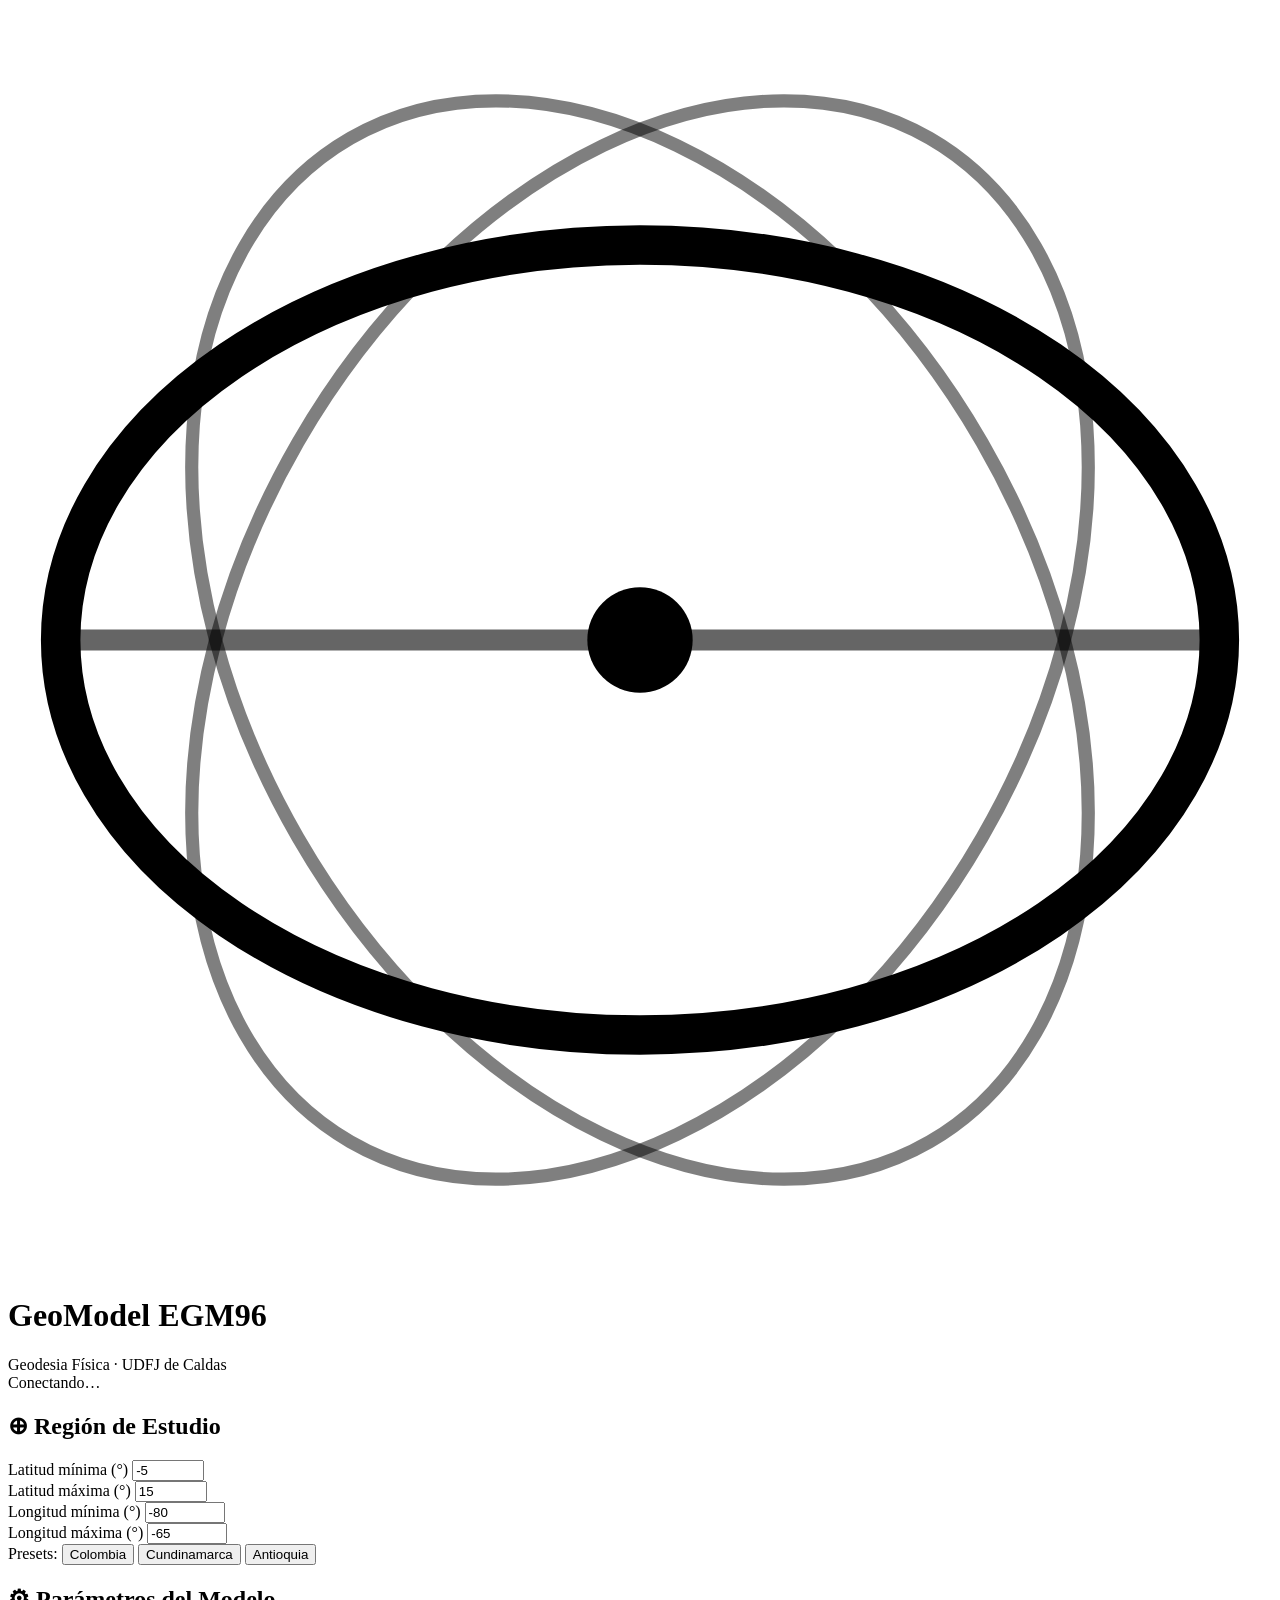
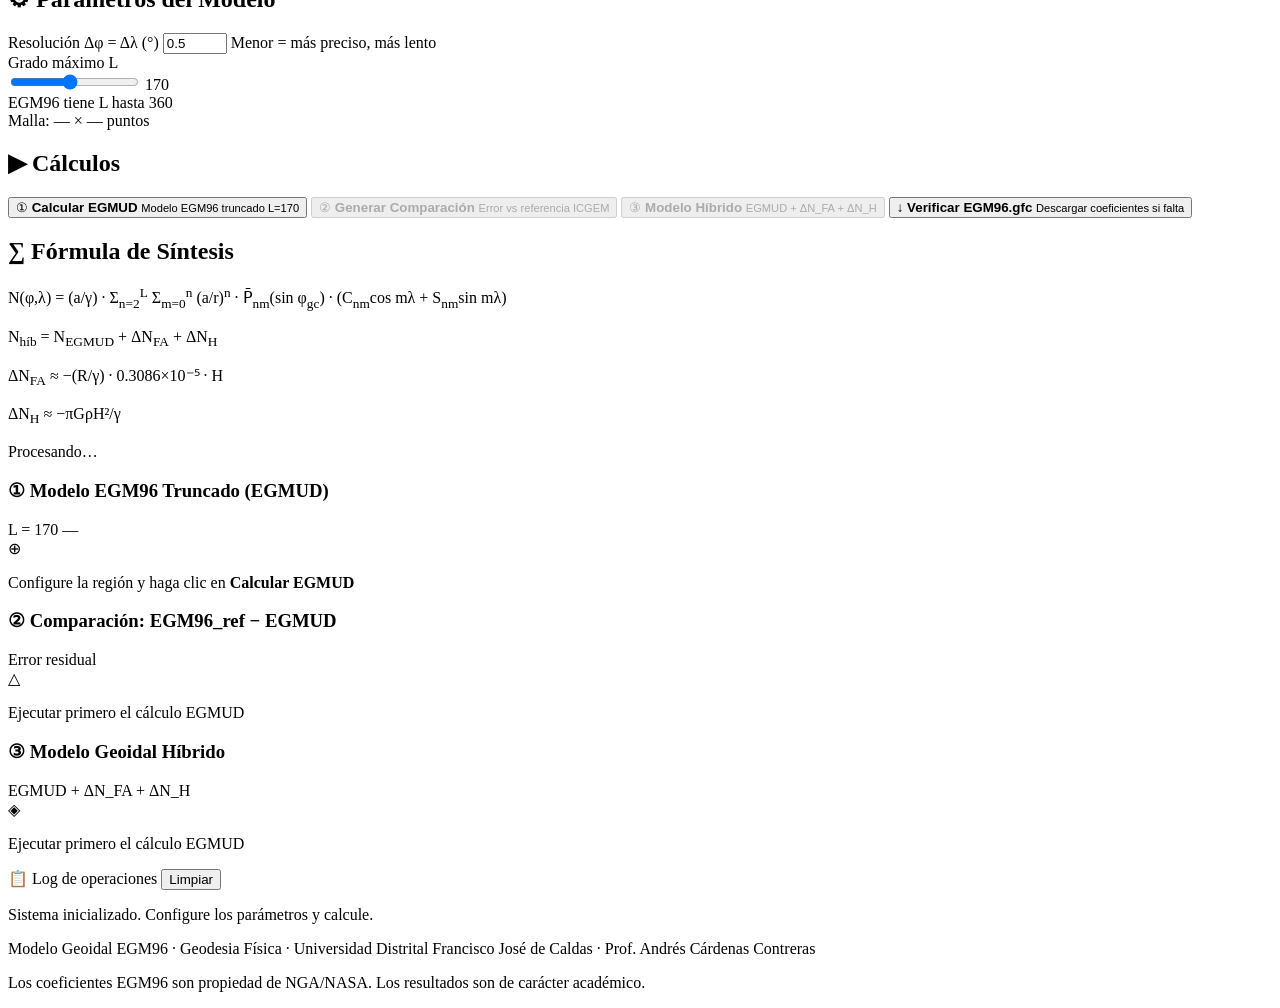
==== geoid_app/templates/index.html @ 3881db26 "primer commit" ====
<!DOCTYPE html>
<html lang="es">
<head>
  <meta charset="UTF-8" />
  <meta name="viewport" content="width=device-width, initial-scale=1.0" />
  <title>Modelo Geoidal EGM96 — Geodesia Física</title>
  <link rel="stylesheet" href="/static/css/styles.css" />
  <link rel="preconnect" href="https://fonts.googleapis.com" />
  <link href="https://fonts.googleapis.com/css2?family=Space+Mono:ital,wght@0,400;0,700;1,400&family=Syne:wght@400;700;800&display=swap" rel="stylesheet" />
</head>
<body>

  <!-- ═══════════════════════════════════════════════════ HEADER ══ -->
  <header class="site-header">
    <div class="header-inner">
      <div class="header-brand">
        <div class="brand-icon">
          <svg viewBox="0 0 48 48" xmlns="http://www.w3.org/2000/svg">
            <ellipse cx="24" cy="24" rx="22" ry="15" fill="none" stroke="currentColor" stroke-width="1.5"/>
            <ellipse cx="24" cy="24" rx="22" ry="15" fill="none" stroke="currentColor" stroke-width="0.5" transform="rotate(60 24 24)" opacity="0.5"/>
            <ellipse cx="24" cy="24" rx="22" ry="15" fill="none" stroke="currentColor" stroke-width="0.5" transform="rotate(120 24 24)" opacity="0.5"/>
            <circle cx="24" cy="24" r="2" fill="currentColor"/>
            <line x1="2" y1="24" x2="46" y2="24" stroke="currentColor" stroke-width="0.8" opacity="0.6"/>
          </svg>
        </div>
        <div class="brand-text">
          <h1>GeoModel EGM96</h1>
          <span class="brand-sub">Geodesia Física · UDFJ de Caldas</span>
        </div>
      </div>
      <div class="header-status">
        <span id="status-dot" class="status-dot"></span>
        <span id="status-text" class="status-text">Conectando…</span>
      </div>
    </div>
  </header>

  <!-- ══════════════════════════════════════════════ MAIN LAYOUT ══ -->
  <main class="app-layout">

    <!-- ─────────────────────────────── SIDEBAR / CONTROLES ──── -->
    <aside class="sidebar">

      <section class="panel" id="panel-region">
        <h2 class="panel-title">
          <span class="panel-icon">⊕</span> Región de Estudio
        </h2>

        <div class="field-group">
          <label>Latitud mínima (°)</label>
          <input type="number" id="lat-min" value="-5" step="0.5" min="-90" max="90" />
        </div>
        <div class="field-group">
          <label>Latitud máxima (°)</label>
          <input type="number" id="lat-max" value="15" step="0.5" min="-90" max="90" />
        </div>
        <div class="field-group">
          <label>Longitud mínima (°)</label>
          <input type="number" id="lon-min" value="-80" step="0.5" min="-180" max="180" />
        </div>
        <div class="field-group">
          <label>Longitud máxima (°)</label>
          <input type="number" id="lon-max" value="-65" step="0.5" min="-180" max="180" />
        </div>

        <div class="preset-row">
          <span class="preset-label">Presets:</span>
          <button class="btn-preset" onclick="setPreset('colombia')">Colombia</button>
          <button class="btn-preset" onclick="setPreset('cundinamarca')">Cundinamarca</button>
          <button class="btn-preset" onclick="setPreset('antioquia')">Antioquia</button>
        </div>
      </section>

      <section class="panel" id="panel-params">
        <h2 class="panel-title">
          <span class="panel-icon">⚙</span> Parámetros del Modelo
        </h2>

        <div class="field-group">
          <label>Resolución Δφ = Δλ (°)</label>
          <input type="number" id="resolucion" value="0.5" step="0.05" min="0.05" max="5.0" />
          <span class="field-hint">Menor = más preciso, más lento</span>
        </div>

        <div class="field-group">
          <label>Grado máximo L</label>
          <div class="range-wrapper">
            <input type="range" id="L-max-range" min="10" max="360" value="170" step="10"
                   oninput="document.getElementById('L-max-val').textContent = this.value;
                            document.getElementById('L-max').value = this.value" />
            <span id="L-max-val" class="range-display">170</span>
          </div>
          <input type="hidden" id="L-max" value="170" />
          <span class="field-hint">EGM96 tiene L hasta 360</span>
        </div>

        <div class="grid-preview" id="grid-preview">
          <span id="preview-text">Malla: — × — puntos</span>
        </div>
      </section>

      <section class="panel" id="panel-actions">
        <h2 class="panel-title">
          <span class="panel-icon">▶</span> Cálculos
        </h2>

        <button class="btn-action btn-primary" id="btn-egmud" onclick="calcularEGMUD()">
          <span class="btn-icon">①</span>
          <span class="btn-text">
            <strong>Calcular EGMUD</strong>
            <small>Modelo EGM96 truncado L=170</small>
          </span>
        </button>

        <button class="btn-action btn-secondary" id="btn-compare" onclick="calcularComparacion()" disabled>
          <span class="btn-icon">②</span>
          <span class="btn-text">
            <strong>Generar Comparación</strong>
            <small>Error vs referencia ICGEM</small>
          </span>
        </button>

        <button class="btn-action btn-accent" id="btn-hybrid" onclick="calcularHibrido()" disabled>
          <span class="btn-icon">③</span>
          <span class="btn-text">
            <strong>Modelo Híbrido</strong>
            <small>EGMUD + ΔN_FA + ΔN_H</small>
          </span>
        </button>

        <button class="btn-action btn-neutral" id="btn-download" onclick="descargarCoeficientes()">
          <span class="btn-icon">↓</span>
          <span class="btn-text">
            <strong>Verificar EGM96.gfc</strong>
            <small>Descargar coeficientes si falta</small>
          </span>
        </button>
      </section>

      <!-- ── Nota matemática ── -->
      <section class="panel panel-formula">
        <h2 class="panel-title"><span class="panel-icon">∑</span> Fórmula de Síntesis</h2>
        <div class="formula-block">
          <p class="formula-main">N(φ,λ) = (a/γ) · Σ<sub>n=2</sub><sup>L</sup> Σ<sub>m=0</sub><sup>n</sup> (a/r)<sup>n</sup> · P̄<sub>nm</sub>(sin φ<sub>gc</sub>) · (C<sub>nm</sub>cos mλ + S<sub>nm</sub>sin mλ)</p>
        </div>
        <div class="formula-block">
          <p class="formula-hybrid">N<sub>híb</sub> = N<sub>EGMUD</sub> + ΔN<sub>FA</sub> + ΔN<sub>H</sub></p>
          <p class="formula-sub">ΔN<sub>FA</sub> ≈ −(R/γ) · 0.3086×10⁻⁵ · H</p>
          <p class="formula-sub">ΔN<sub>H</sub> ≈ −πGρH²/γ</p>
        </div>
      </section>

    </aside>

    <!-- ─────────────────────────────── MAIN PANEL ──── -->
    <div class="results-panel">

      <!-- Progress bar -->
      <div id="progress-bar" class="progress-bar hidden">
        <div class="progress-fill" id="progress-fill"></div>
        <span id="progress-label" class="progress-label">Procesando…</span>
      </div>

      <!-- ── EGMUD MAP ── -->
      <div class="map-card" id="card-egmud">
        <div class="map-header">
          <h3>① Modelo EGM96 Truncado (EGMUD)</h3>
          <div class="map-badges">
            <span class="badge badge-blue">L = <span id="badge-L">170</span></span>
            <span class="badge badge-green" id="badge-egmud-pts">—</span>
          </div>
        </div>
        <div class="map-container" id="container-egmud">
          <div class="map-placeholder">
            <div class="placeholder-icon">⊕</div>
            <p>Configure la región y haga clic en <strong>Calcular EGMUD</strong></p>
          </div>
        </div>
        <div class="stats-bar" id="stats-egmud" style="display:none">
          <div class="stat-item"><span class="stat-label">Mín</span><span class="stat-value" id="egmud-min">—</span></div>
          <div class="stat-item"><span class="stat-label">Máx</span><span class="stat-value" id="egmud-max">—</span></div>
          <div class="stat-item"><span class="stat-label">Media</span><span class="stat-value" id="egmud-mean">—</span></div>
          <div class="stat-item"><span class="stat-label">σ</span><span class="stat-value" id="egmud-std">—</span></div>
        </div>
      </div>

      <!-- ── COMPARISON MAP ── -->
      <div class="map-card" id="card-compare">
        <div class="map-header">
          <h3>② Comparación: EGM96_ref − EGMUD</h3>
          <div class="map-badges">
            <span class="badge badge-orange">Error residual</span>
          </div>
        </div>
        <div class="map-container" id="container-compare">
          <div class="map-placeholder">
            <div class="placeholder-icon">△</div>
            <p>Ejecutar primero el cálculo EGMUD</p>
          </div>
        </div>
        <div class="stats-bar" id="stats-compare" style="display:none">
          <div class="stat-item"><span class="stat-label">Error medio</span><span class="stat-value" id="cmp-mean">—</span></div>
          <div class="stat-item"><span class="stat-label">RMSE</span><span class="stat-value" id="cmp-rmse">—</span></div>
          <div class="stat-item"><span class="stat-label">Máx</span><span class="stat-value" id="cmp-max">—</span></div>
          <div class="stat-item"><span class="stat-label">Mín</span><span class="stat-value" id="cmp-min">—</span></div>
          <div class="stat-item"><span class="stat-label">N puntos</span><span class="stat-value" id="cmp-n">—</span></div>
        </div>
      </div>

      <!-- ── HYBRID MAP ── -->
      <div class="map-card" id="card-hybrid">
        <div class="map-header">
          <h3>③ Modelo Geoidal Híbrido</h3>
          <div class="map-badges">
            <span class="badge badge-purple">EGMUD + ΔN_FA + ΔN_H</span>
          </div>
        </div>
        <div class="map-container" id="container-hybrid">
          <div class="map-placeholder">
            <div class="placeholder-icon">◈</div>
            <p>Ejecutar primero el cálculo EGMUD</p>
          </div>
        </div>
        <div class="stats-bar" id="stats-hybrid" style="display:none">
          <div class="stat-item"><span class="stat-label">Mín</span><span class="stat-value" id="hyb-min">—</span></div>
          <div class="stat-item"><span class="stat-label">Máx</span><span class="stat-value" id="hyb-max">—</span></div>
          <div class="stat-item"><span class="stat-label">Media</span><span class="stat-value" id="hyb-mean">—</span></div>
          <div class="stat-item"><span class="stat-label">RMSE vs ref</span><span class="stat-value" id="hyb-rmse">—</span></div>
        </div>

        <!-- DEM sub-panel -->
        <div id="dem-panel" style="display:none; margin-top: 1rem;">
          <h4 class="dem-title">DEM Sintético usado en correcciones</h4>
          <div class="map-container" id="container-dem">
            <div class="map-placeholder"><p>…</p></div>
          </div>
        </div>
      </div>

      <!-- ── LOG PANEL ── -->
      <div class="log-panel" id="log-panel">
        <div class="log-header">
          <span>📋 Log de operaciones</span>
          <button class="btn-clear-log" onclick="clearLog()">Limpiar</button>
        </div>
        <div class="log-body" id="log-body">
          <p class="log-entry log-info">Sistema inicializado. Configure los parámetros y calcule.</p>
        </div>
      </div>

    </div><!-- /results-panel -->
  </main>

  <!-- ════════════════════════════════════════════ FOOTER ══ -->
  <footer class="site-footer">
    <p>Modelo Geoidal EGM96 · Geodesia Física · Universidad Distrital Francisco José de Caldas · Prof. Andrés Cárdenas Contreras</p>
    <p class="footer-note">Los coeficientes EGM96 son propiedad de NGA/NASA. Los resultados son de carácter académico.</p>
  </footer>

  <script src="/static/js/script.js"></script>
</body>
</html>
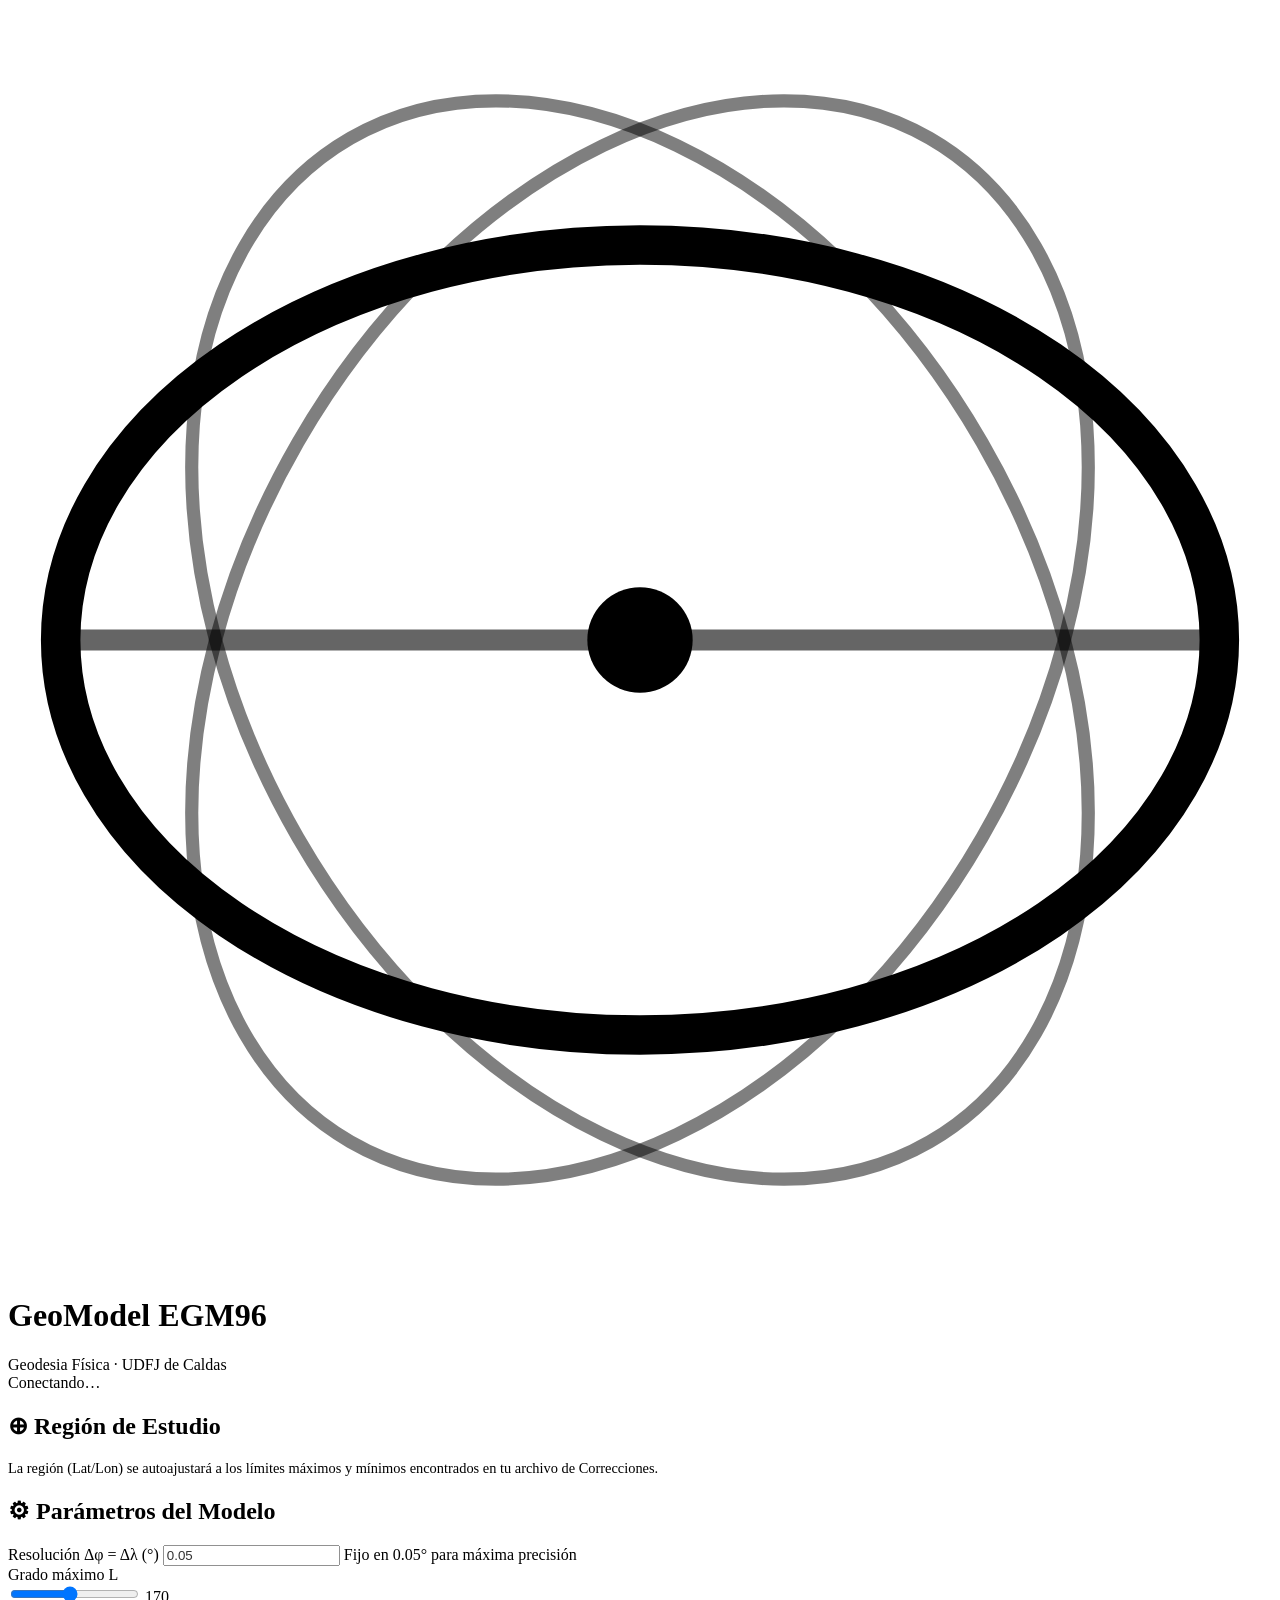
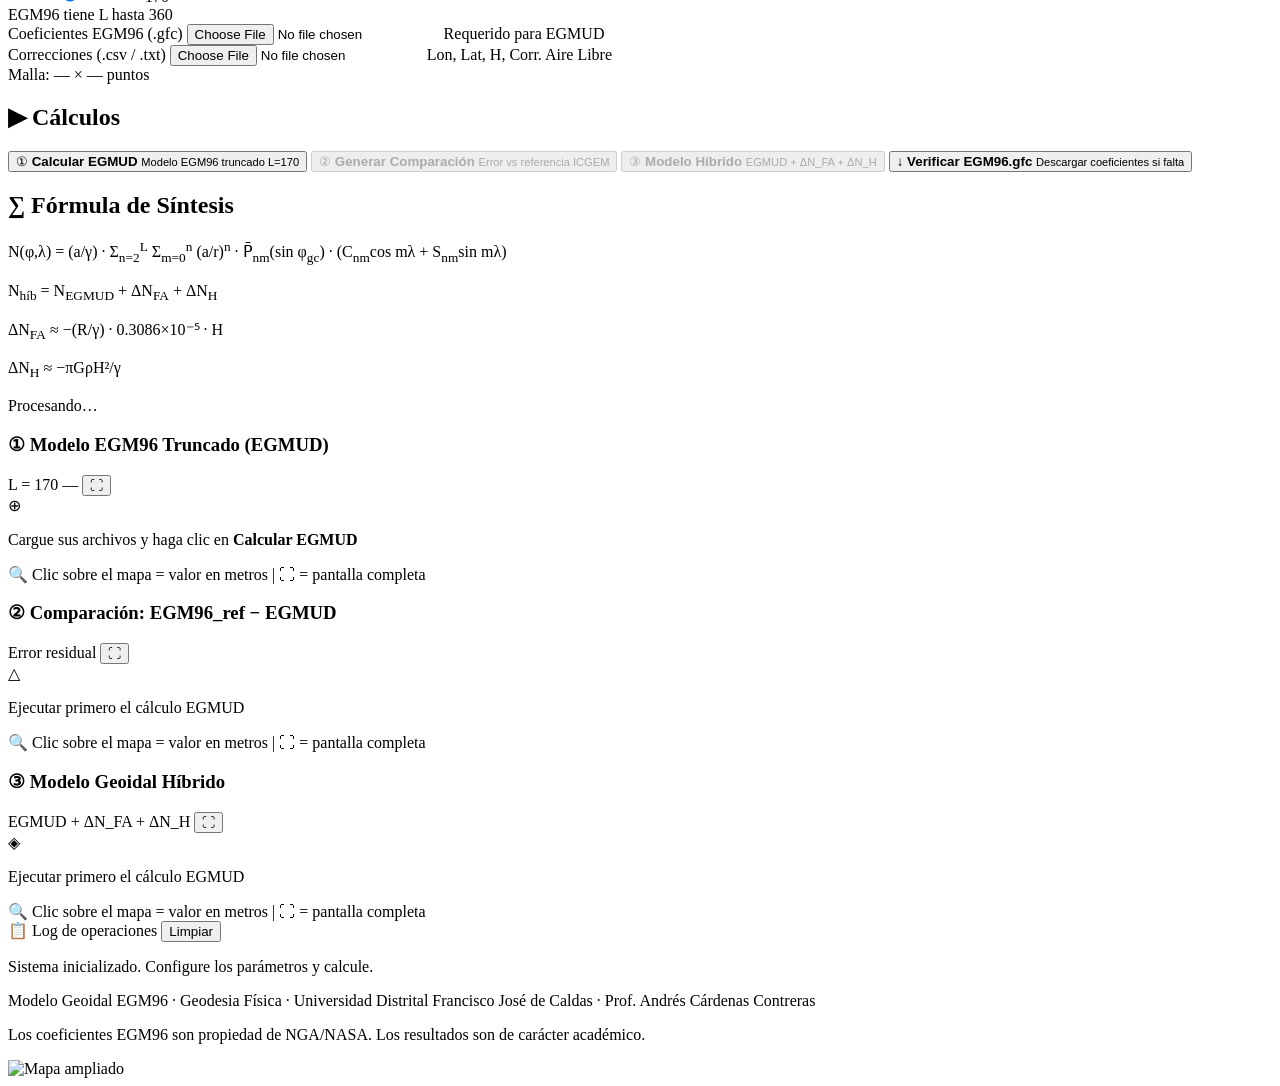
==== commit ff2a30e3: "Primer commit" ====
--- a/geoid_app/templates/index.html
+++ b/geoid_app/templates/index.html
@@ -45,29 +45,8 @@
         <h2 class="panel-title">
           <span class="panel-icon">⊕</span> Región de Estudio
         </h2>
-
-        <div class="field-group">
-          <label>Latitud mínima (°)</label>
-          <input type="number" id="lat-min" value="-5" step="0.5" min="-90" max="90" />
-        </div>
-        <div class="field-group">
-          <label>Latitud máxima (°)</label>
-          <input type="number" id="lat-max" value="15" step="0.5" min="-90" max="90" />
-        </div>
-        <div class="field-group">
-          <label>Longitud mínima (°)</label>
-          <input type="number" id="lon-min" value="-80" step="0.5" min="-180" max="180" />
-        </div>
-        <div class="field-group">
-          <label>Longitud máxima (°)</label>
-          <input type="number" id="lon-max" value="-65" step="0.5" min="-180" max="180" />
-        </div>
-
-        <div class="preset-row">
-          <span class="preset-label">Presets:</span>
-          <button class="btn-preset" onclick="setPreset('colombia')">Colombia</button>
-          <button class="btn-preset" onclick="setPreset('cundinamarca')">Cundinamarca</button>
-          <button class="btn-preset" onclick="setPreset('antioquia')">Antioquia</button>
+        <div class="info-box" style="margin-top: 10px; font-size: 0.9em; color: var(--text-muted);">
+          <p>La región (Lat/Lon) se autoajustará a los límites máximos y mínimos encontrados en tu archivo de Correcciones.</p>
         </div>
       </section>
 
@@ -78,8 +57,8 @@
 
         <div class="field-group">
           <label>Resolución Δφ = Δλ (°)</label>
-          <input type="number" id="resolucion" value="0.5" step="0.05" min="0.05" max="5.0" />
-          <span class="field-hint">Menor = más preciso, más lento</span>
+          <input type="number" id="resolucion" value="0.05" readonly style="cursor: not-allowed; opacity: 0.8;" />
+          <span class="field-hint">Fijo en 0.05° para máxima precisión</span>
         </div>
 
         <div class="field-group">
@@ -92,6 +71,18 @@
           </div>
           <input type="hidden" id="L-max" value="170" />
           <span class="field-hint">EGM96 tiene L hasta 360</span>
+        </div>
+
+        <div class="field-group">
+          <label>Coeficientes EGM96 (.gfc)</label>
+          <input type="file" id="file-gfc" accept=".gfc" />
+          <span class="field-hint">Requerido para EGMUD</span>
+        </div>
+
+        <div class="field-group">
+          <label>Correcciones (.csv / .txt)</label>
+          <input type="file" id="file-corr" accept=".csv,.txt" />
+          <span class="field-hint">Lon, Lat, H, Corr. Aire Libre</span>
         </div>
 
         <div class="grid-preview" id="grid-preview">
@@ -168,14 +159,16 @@
           <div class="map-badges">
             <span class="badge badge-blue">L = <span id="badge-L">170</span></span>
             <span class="badge badge-green" id="badge-egmud-pts">—</span>
+            <button class="btn-fullscreen" onclick="fullscreenMap('container-egmud')" title="Pantalla completa">⛶</button>
           </div>
         </div>
         <div class="map-container" id="container-egmud">
           <div class="map-placeholder">
             <div class="placeholder-icon">⊕</div>
-            <p>Configure la región y haga clic en <strong>Calcular EGMUD</strong></p>
-          </div>
-        </div>
+            <p>Cargue sus archivos y haga clic en <strong>Calcular EGMUD</strong></p>
+          </div>
+        </div>
+        <div class="map-hint">🔍 Clic sobre el mapa = valor en metros | ⛶ = pantalla completa</div>
         <div class="stats-bar" id="stats-egmud" style="display:none">
           <div class="stat-item"><span class="stat-label">Mín</span><span class="stat-value" id="egmud-min">—</span></div>
           <div class="stat-item"><span class="stat-label">Máx</span><span class="stat-value" id="egmud-max">—</span></div>
@@ -190,6 +183,7 @@
           <h3>② Comparación: EGM96_ref − EGMUD</h3>
           <div class="map-badges">
             <span class="badge badge-orange">Error residual</span>
+            <button class="btn-fullscreen" onclick="fullscreenMap('container-compare')" title="Pantalla completa">⛶</button>
           </div>
         </div>
         <div class="map-container" id="container-compare">
@@ -198,6 +192,7 @@
             <p>Ejecutar primero el cálculo EGMUD</p>
           </div>
         </div>
+        <div class="map-hint">🔍 Clic sobre el mapa = valor en metros | ⛶ = pantalla completa</div>
         <div class="stats-bar" id="stats-compare" style="display:none">
           <div class="stat-item"><span class="stat-label">Error medio</span><span class="stat-value" id="cmp-mean">—</span></div>
           <div class="stat-item"><span class="stat-label">RMSE</span><span class="stat-value" id="cmp-rmse">—</span></div>
@@ -213,6 +208,7 @@
           <h3>③ Modelo Geoidal Híbrido</h3>
           <div class="map-badges">
             <span class="badge badge-purple">EGMUD + ΔN_FA + ΔN_H</span>
+            <button class="btn-fullscreen" onclick="fullscreenMap('container-hybrid')" title="Pantalla completa">⛶</button>
           </div>
         </div>
         <div class="map-container" id="container-hybrid">
@@ -221,6 +217,7 @@
             <p>Ejecutar primero el cálculo EGMUD</p>
           </div>
         </div>
+        <div class="map-hint">🔍 Clic sobre el mapa = valor en metros | ⛶ = pantalla completa</div>
         <div class="stats-bar" id="stats-hybrid" style="display:none">
           <div class="stat-item"><span class="stat-label">Mín</span><span class="stat-value" id="hyb-min">—</span></div>
           <div class="stat-item"><span class="stat-label">Máx</span><span class="stat-value" id="hyb-max">—</span></div>
@@ -257,6 +254,14 @@
     <p class="footer-note">Los coeficientes EGM96 son propiedad de NGA/NASA. Los resultados son de carácter académico.</p>
   </footer>
 
+  <!-- Image Modal Overlay -->
+  <div class="image-modal" id="image-modal" onclick="closeModal()">
+    <img id="modal-img" src="" alt="Mapa ampliado" />
+  </div>
+
+  <!-- Pixel Value Tooltip -->
+  <div id="pixel-tooltip" style="display:none; position:fixed; padding:6px 12px; background:rgba(0,0,0,0.85); color:#00e5ff; font-family:'Space Mono',monospace; font-size:12px; border-radius:6px; border:1px solid rgba(0,229,255,0.4); pointer-events:none; z-index:10000; box-shadow: 0 0 10px rgba(0,229,255,0.3);"></div>
+
   <script src="/static/js/script.js"></script>
 </body>
 </html>
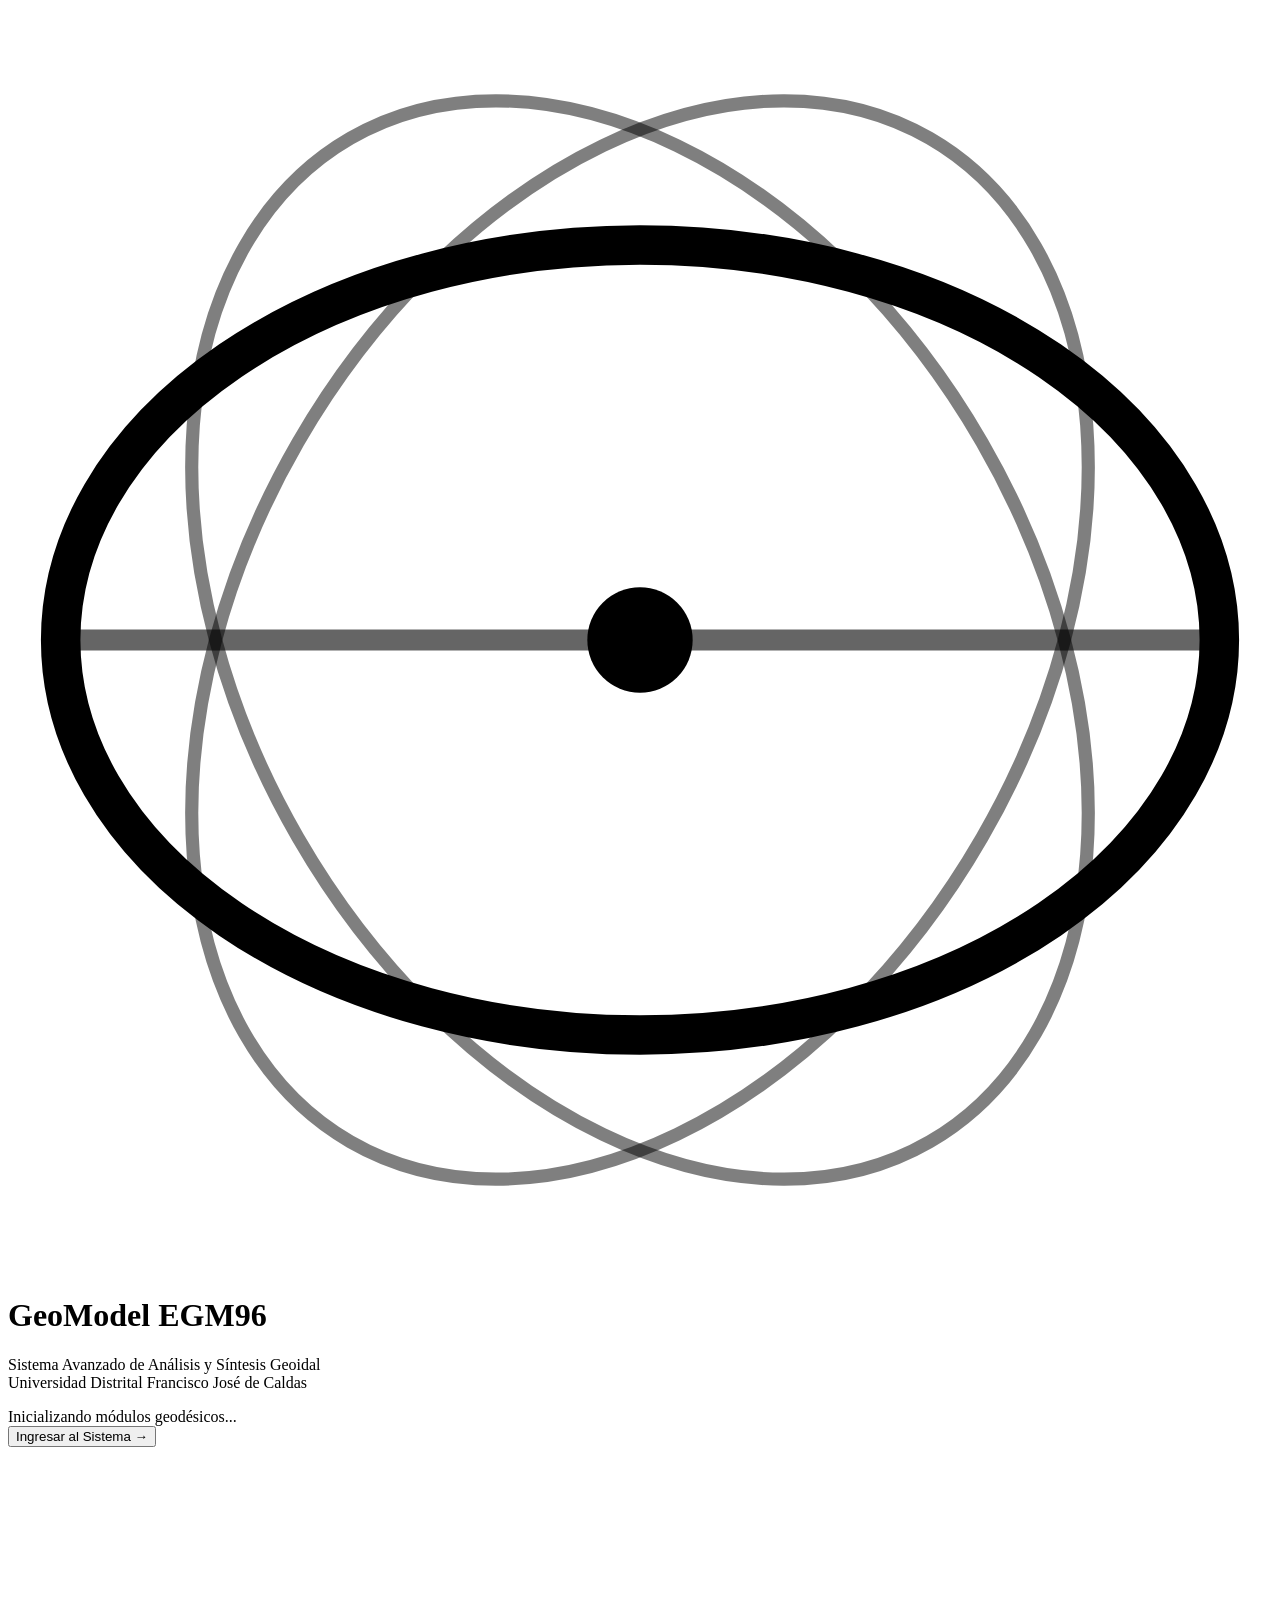
==== commit b154c4c6: "onrender" ====
--- a/geoid_app/templates/index.html
+++ b/geoid_app/templates/index.html
@@ -9,7 +9,36 @@
   <link href="https://fonts.googleapis.com/css2?family=Space+Mono:ital,wght@0,400;0,700;1,400&family=Syne:wght@400;700;800&display=swap" rel="stylesheet" />
 </head>
 <body>
-
+  <!-- ════════════════════════════════════════════════ INTRO SCREEN ══ -->
+  <div id="intro-screen" class="intro-screen">
+    <div class="intro-bg-elements">
+      <div class="orb orb-1"></div>
+      <div class="orb orb-2"></div>
+      <div class="grid-overlay"></div>
+    </div>
+    <div class="intro-content">
+      <div class="intro-logo">
+        <svg viewBox="0 0 48 48" xmlns="http://www.w3.org/2000/svg">
+          <ellipse cx="24" cy="24" rx="22" ry="15" fill="none" stroke="currentColor" stroke-width="1.5"/>
+          <ellipse cx="24" cy="24" rx="22" ry="15" fill="none" stroke="currentColor" stroke-width="0.5" transform="rotate(60 24 24)" opacity="0.5"/>
+          <ellipse cx="24" cy="24" rx="22" ry="15" fill="none" stroke="currentColor" stroke-width="0.5" transform="rotate(120 24 24)" opacity="0.5"/>
+          <circle cx="24" cy="24" r="2" fill="currentColor"/>
+          <line x1="2" y1="24" x2="46" y2="24" stroke="currentColor" stroke-width="0.8" opacity="0.6"/>
+        </svg>
+      </div>
+      <h1 class="intro-title">GeoModel <span>EGM96</span></h1>
+      <p class="intro-desc">Sistema Avanzado de Análisis y Síntesis Geoidal<br>Universidad Distrital Francisco José de Caldas</p>
+      
+      <div id="intro-loader" class="intro-loader">
+        <div class="intro-progress-bar"><div class="intro-progress-fill" id="intro-progress-fill"></div></div>
+        <span class="intro-status" id="intro-status">Inicializando módulos geodésicos...</span>
+      </div>
+
+      <button id="btn-enter" class="btn-enter hidden" onclick="startApp()">Ingresar al Sistema <span class="arrow">→</span></button>
+    </div>
+  </div>
+
+  <div id="app-wrapper" style="opacity: 0; transition: opacity 0.8s ease; height: 100vh; overflow: hidden;">
   <!-- ═══════════════════════════════════════════════════ HEADER ══ -->
   <header class="site-header">
     <div class="header-inner">
@@ -262,6 +291,7 @@
   <!-- Pixel Value Tooltip -->
   <div id="pixel-tooltip" style="display:none; position:fixed; padding:6px 12px; background:rgba(0,0,0,0.85); color:#00e5ff; font-family:'Space Mono',monospace; font-size:12px; border-radius:6px; border:1px solid rgba(0,229,255,0.4); pointer-events:none; z-index:10000; box-shadow: 0 0 10px rgba(0,229,255,0.3);"></div>
 
+  </div><!-- /app-wrapper -->
   <script src="/static/js/script.js"></script>
 </body>
 </html>
